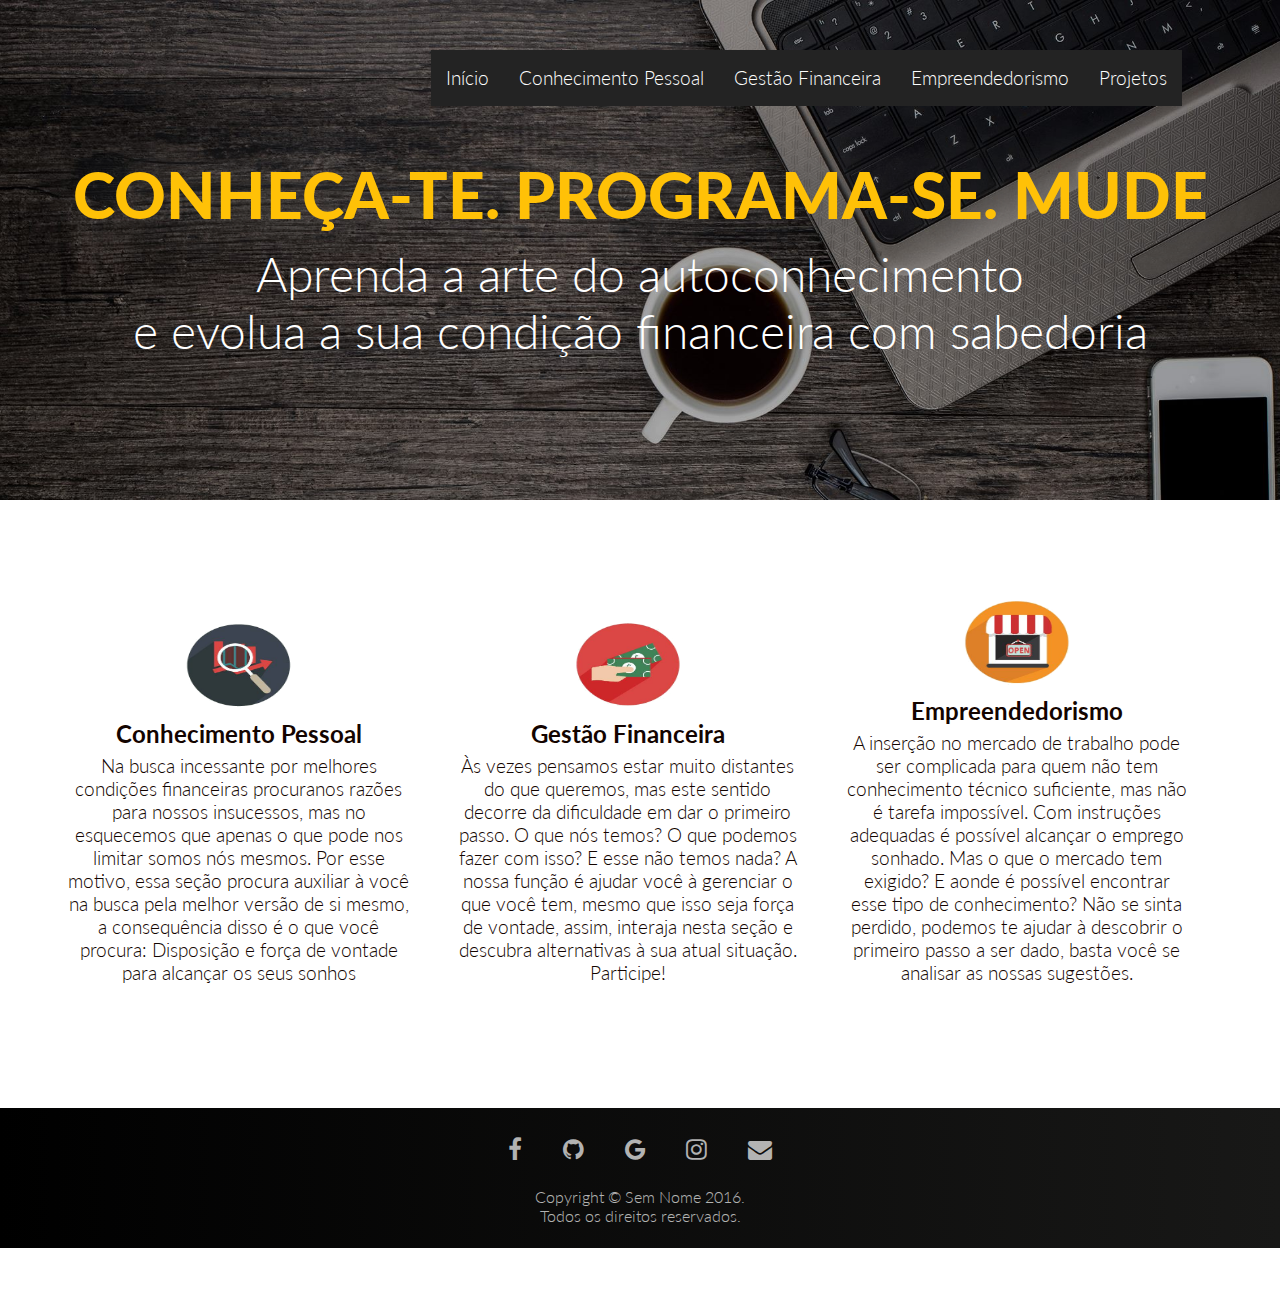
==== index.html @ 1a306709 "Primeiro commit" ====
<!DOCTYPE html>
<html lang="pt-br">
	<head>
		<meta charset="utf-8">
		<meta name="viewport" content="width=device-width, initial-scale=1"/>
		<title>Plataforma Ajuda+</title>
		<meta name="description" content="Site pessoal Osmir Mariano, Cientista da Computação"/>
		<meta name="keywords" content="Artigos, Projetos"/>
		<meta name="robots" content="index, follow"/>
		<meta name="author" content="Osmir Mariano"/>
		<link rel="stylesheet" href="css/style.css">
		<link rel="stylesheet" href="font-awesome/css/font-awesome.min.css">
		<link href='https://fonts.googleapis.com/css?family=Lato:400,300,700' rel='stylesheet' type='text/css'>
		<!-- Alterar foto ainda-->
		<link rel="icon"  href="img/icon.png">

		<!--
		<script src="scrollreveal/dist/scrollreveal.min.js"></script>
	    <script>
	      window.sr = ScrollReveal();
	      // Add class to <html> if ScrollReveal is supported
	      if (sr.isSupported()) {
	        document.documentElement.classList.add('sr');
	      }
	    </script>
		-->
	</head>
	<body>
		<div class="banner">
			<header class="cabecalho">
				<a href="index.html"></a><h1 class="logo"> Osmir Custódio Mariano</h1></a>
				<button class="btn-menu"> <i class="fa fa-bars fa-lg" aria-hidden="true"></i>
				</button>
				<nav class="menu">
					<a class="btn-close"><i class="fa fa-times"></i></a>
					<ul>
						<li><a href="index.html">Início</a></li>
						<li><a href="conhecimento.html">Conhecimento Pessoal</a></li>
						<li><a href="gestao.html">Gestão Financeira</a></li>
						<li><a href="empreendedorismo.html">Empreendedorismo</a></li>
						<li><a href="projetos.html">Projetos</a></li>
					</ul>
				</nav>
			</header>


			<div class="title" >
				<h2>CONHEÇA-TE. PROGRAMA-SE. MUDE</h2>
				<h3>Aprenda a arte do autoconhecimento<br> 
				e evolua a sua condição financeira com sabedoria</h3>
			</div>		

		</div>

		<main class="servicos">
			<article class="servico">
				<a href="#"><img src="img/conhecimento.png" alt="Conhecimento Pessoal"></a>
				<div class="inner">
					<a href="#">Conhecimento Pessoal</a>
					<h4>Na busca incessante por melhores condições financeiras procuranos razões para nossos insucessos, mas no esquecemos que apenas o que pode nos limitar somos nós mesmos. Por esse motivo, essa seção procura auxiliar à você na busca pela melhor versão de si mesmo, a consequência disso é o que você procura: Disposição e força de vontade para alcançar os seus sonhos</h4>
				</div>
				<!--<button class="btn btn-leiaMais">Leia mais<i class="fa fa-arrow-circle-right"></i></button> -->
			</article>

			<article class="servico">
				<a href="#"><img src="img/gestao.png" alt="Gestão Financeira"></a>
				<div class="inner">
					<a href="#">Gestão Financeira</a>
					<h4>Às vezes pensamos estar muito distantes do que queremos, mas este sentido decorre da dificuldade em dar o primeiro passo. O que nós temos? O que podemos fazer com isso? E esse não temos nada? A nossa função é ajudar você à gerenciar o que você tem, mesmo que isso seja força de vontade, assim, interaja nesta seção e descubra alternativas à sua atual situação. Participe!</h4>
				</div>
				<!--<button class="btn btn-leiaMais">Leia mais<i class="fa fa-arrow-circle-right"></i></button> -->
			</article>

			<article class="servico">
				<a href="#"><img src="img/empreendedorismo.png" alt="Desenvolvimento Web"></a>
				<div class="inner">
					<a href="#">Empreendedorismo</a>
					<h4>A inserção no mercado de trabalho pode ser complicada para quem não tem conhecimento técnico suficiente, mas não é tarefa impossível. Com instruções adequadas é possível alcançar o emprego sonhado. Mas o que o mercado tem exigido? E aonde é possível encontrar esse tipo de conhecimento? Não se sinta perdido, podemos te ajudar à descobrir o primeiro passo a ser dado, basta você se analisar as nossas sugestões.</h4>
				</div>
				<!--<button class="btn btn-leiaMais">Leia mais<i class="fa fa-arrow-circle-right"></i></button> -->
			</article>
		</main>

		<!-- RODAPÉ -->
		<footer class="rodape">
			<div class="social-icons">
				<a href="#" target="_blank"><i class="fa fa-facebook"></i></a>
				<a href="#" target="_blank"><i class="fa fa-github" ></i></a>
				<a href="#" target="_blank"><i class="fa fa-google"></i></a>
				<a href="#" target="_blank"><i class="fa fa-instagram"></i></a>
				<a href="#" target="_blank"><i class="fa fa-envelope"></i></a>
			</div>
			<p class="copyright">Copyright &copy Sem Nome 2016. <br/>Todos os direitos reservados.</p>
		</footer>
		<!-- JQUERY -->
		<script src="https://code.jquery.com/jquery-3.1.0.min.js"></script>
		<script>
			$(".btn-menu").click(function(){
				$(".menu").show();
			});

			$(".btn-close").click(function(){
				$(".menu").hide();
			});
		</script>

		<!-- JAVASCRIPT -->
		<script>
			jQuery("document").ready(function($){

		    var menu = $('.cabecalho');

		    $(window).scroll(function () {
		        if ($(this).scrollTop() > 136) {
		            menu.addClass("f-menu");
		        } else {
		            menu.removeClass("f-menu");
		        }
		    });
		});
		</script>
	</body>
</html>
---- css/style.css ----
/*========== RESET ==========*/
@import url('https://fonts.googleapis.com/css?family=Lato');
*{
	margin: 0;
	padding: 0;
	font-size: 100%;
	border: none;
	outline: none;
	font-weight: 300;
	box-sizing: border-box;
	font-family: 'Lato', sans-serif;
}

body{
	background-color: #CED1CC;
}

a{
	text-decoration: none;
}

img{
	max-width: 100%;
}

/* CABEÇALHO */
.logo{
	width: 75px;
	height: 75px;
	float: left;
	font-size: 0;
}

.btn-menu{
	width: 56px;
	height: 56px;
	float: right;
	text-align: center;
	color: #fff;
	cursor: pointer; 
	background-color: rgba(255,193,7, .8);
    
}

/* MENU */
.btn-close{
	font-size: 1.5em;
	color: #fff;
	float: right;
	cursor: pointer;
	margin: 2% 3% 0 0; 
}

.menu{
	display: none ;
	width: 100%;
	height: 100%;
	position: fixed;
	background-color: rgba(0,0,0,.9);
	top: 0;
	left: 0;
}

.menu ul {
	width: 100%;
	float: left;
	text-align: center;
	font-weight: 700;
}

.menu li{
	padding: 1.5%;
}

.menu li a{
	font-size: 2em;
	color: #fff;
	padding: 1.5% 3%;
}

.menu li a:hover{
	border: 1px solid #FFC107;
}

/* BANNER */
.banner{
	width: 100%;
	height: 500px;
	float: left;
	text-align: center;
	padding: 3% 4%;
	background: url(../img/principal2.jpg) no-repeat fixed; 
	background-size: cover; 
	background-attachment:  fixed;
	background-position: center;
}

.title{
	width: 100%;
}

.title h2{
	margin-top: 40%;
	font-size: 2.3em;
	color: #fff;
	font-weight: 700;
	text-shadow: 0 0 1em #4c4c4c;
	font-weight: 900;
    color: #FFC107;
}

.title h3{
	margin-top: 5%;
	margin-bottom: 5%;
	font-size: 1.5em;
	color: #fff;
}

.button{
	width: 95%;
	margin-top: 2%;
	margin: 0 auto;
}

.button i{
	float: right;
}

.btn {
	font-size: 1.2em;
	font-weight: 700;
	cursor: pointer;
	padding: 5%;
	border-radius: 10px;
	background-color: #76FF03;
}

.btn-saiba{
	width: 100%;
	text-align: center;
	color: white;
	margin-top: 2%;
	margin-bottom: 5%;
}

/* BANNER */
.servicos{
	background-color: white;
	width: 100%;
	height: 800px;
	float: left;
	padding: 3% 3%;
	text-align: center;

}

.servico{
	width: 100%;
	height: 300px;
	margin-top: 2%;
	
}

.servicos h1{
	font-size: 2em;
	text-align: center;
	color:black;
	font-weight: 700;
	margin-bottom: 2px;

}

.servico img{
    width: 20%;
    height: 40%;
	border-radius: 7px 7px 0 0;
	margin-top: 10%;
}

.inner{
	padding: 2%;
}

.inner a{
	font-size: 1.5em;
	color: #130400;
	font-weight: 700;
}

.inner h4{
	font-size: 1.2em;
	color: #130400;
	margin-top: 2%;
}

.inner p{
	margin-top: 6%;
	color:	#130400;
	line-height: 1.5em;
}



.btn-leiaMais{
	text-align: left;
	width: 50%;
	background-color: #76FF03;
	color: white;
	margin-top: 2%;
	margin-bottom: 5%;
	float: right;
}

.btn-leiaMais i{
	float: right;

}

/* RODAPÉ */
.rodape{
	width: 100%;
	float: left;
	padding: 3% 4%;
	text-align: center;
	background: linear-gradient(to right, black, #181817);
}

.social-icons a{
	font-size: 1.5em;
	color: rgba(255,255,255,0.7);
	margin-right: 3%;
}

.social-icons a:last-child{
	margin-right: 0;
}

.social-icons a:hover{
	color: rgb(255,255,255);
}

.copyright{
	margin-top: 2%;
	color: rgba(255,255,255,0.7);
}


/*========== MOBILE FIRST ==========*/
/*SMALL DEVICES - SMARTPHONES*/
@media screen and (min-width: 480px){
	.btn-saiba{
		font-size: 2em;
	}

	.servico {
		
		height: 220px;
	}

	.title h2{
		margin-top: 15%;
		font-size: 3.3em;
	}

	.title h3{
		margin-top: 5%;
		font-size: 2.3em;
	}
}

/*SMALL DEVICES - TABLETS*/
@media screen and (min-width: 768px){
	.button{
		width: 10%;
		margin-top: 2%;
		float: right;
		font-size: 0.8em;
	}

	.button i{
		float: right;
		
	}

	.servico {
		width: 40%;
		height: 220px;
		display: inline-block;
		margin-right: 2%;
	}

    .servico img{
        width: 40%;
        height: 40%;
        border-radius: 7px 7px 0 0;
        margin-top: 10%;
    }

	.servicos:nth-child(2){
		margin-right: 0;
	}

	.title h2{
		margin-top: 15%;
		font-size: 3.5em;
	}

	.title h3{
		margin-top: 5%;
		margin-bottom: 5%;
		font-size: 2.5em;
	}

	.logo{
		width: 100px;
		height: 100px;
		float: left;
		background: url(../img/logo-mobile.png) center center/100px no-repeat;
		margin-left: 5%;
		font-size: 0;
		margin-bottom: 5%; 
		margin-top: -2%;
	}
}

/*MEDIUM DEVICES - TABLETS & DESKTOPS*/
@media screen and (min-width: 960px){
	.title{
		margin: 0 auto;		
	}

	.title h2{
		font-size: 3.5em;
	}

	.title h3{
		font-size: 2.5em;
	}

	.buttons{
		width: 30%;
		float: right;
	}

	.servico{
		width: 20%;
	}

	.servicos:nth-child(2){
		margin-right: 2%;
	}

	.servicos:nth-child(3){
		margin-right: 0;
	}

	.btn-menu{
		display: none;
	}

	.btn-close{
		display: none;
	}

	.menu{
		width: auto;
		height: 56px;
		line-height: 56px;
		float: right;
		background-color: #f5f5f5;
	}

	.menu ul{
		background-color: black;
		display: inline-block;


	}
	.menu li{
		background-color: rgba(255,255,255,0.05);
		list-style: none;
		font-size: 1.2em;
		padding: 0;
		float: left;
		font-weight: 700;
	}

	.menu li a{
		color: #130400;
		font-size: 1em;
		padding: 15px;
		color: white;
	}

	.menu li a:hover{
		border: none;
		color: #76FF03;
		background-color: rgba(255,255,255,0.08);
	}

	.f-menu{ 
		z-index: 9999; 
		position: fixed; 
		left: 0; 
		top: 0; 
		width: 100%;
		background-color: rgb(0,0,0);
	}

    .rodape{
        width: 100%;
        margin-top: -15%;
    }
}

/*LARGE DEVICES - WIDE SCREENS*/
@media screen and (min-width: 1024px){
	.servico{
		width: 30%;
		height: 30%;
		text-align: center;
		margin-top: 2%;
	}

	.servicos{
		text-align: center;

	}

	.title h2{
		margin-top: 10%;
		margin-bottom: 1px;
		font-size: 4em;
	}

	.title h3{
		margin-top: 1%;
		font-size: 3em;
	}

	.f-menu{ 
		z-index: 9999; 
		position: fixed; 
		left: 0; 
		top: 0; 
		width: 100%;
		background-color: rgb(0,0,0);
	}

	.cabecalho{
		width: 100%;
		height: 100px;
		float: left;
		padding: 1% 4%;
	}


	.menu{
		float: right;
		display: inline-block;
		position: static;
	}

	.menu ul{
		display: inline-block;
		opacity: 0.9;
		float: left;
	}

	.menu li{
		background-color: rgba(255,255,255,0.05);
		list-style: none;
		font-size: 1.2em;
		padding: 0;
		float: left;
		font-weight: 700;
		top:0;
	}

	.menu li a{
		color: #130400;
		font-size: 1em;
		padding: 15px;
		color: white;
	}

	.menu li a:hover{
		border: none;
		color: #76FF03;
		background-color: rgba(255,255,255,0.08);
	}

    .servico img{
        width: 30%;
        height: 40%;
        border-radius: 7px 7px 0 0;
        margin-top: 10%;
    }

	/* RODAPÉ */
	.rodape{
		width: 100%;
		height: 140px;
		float: left;
		padding: 2% 2%;
		text-align: center;
		background: linear-gradient(to right, black, #181817);
	}
}
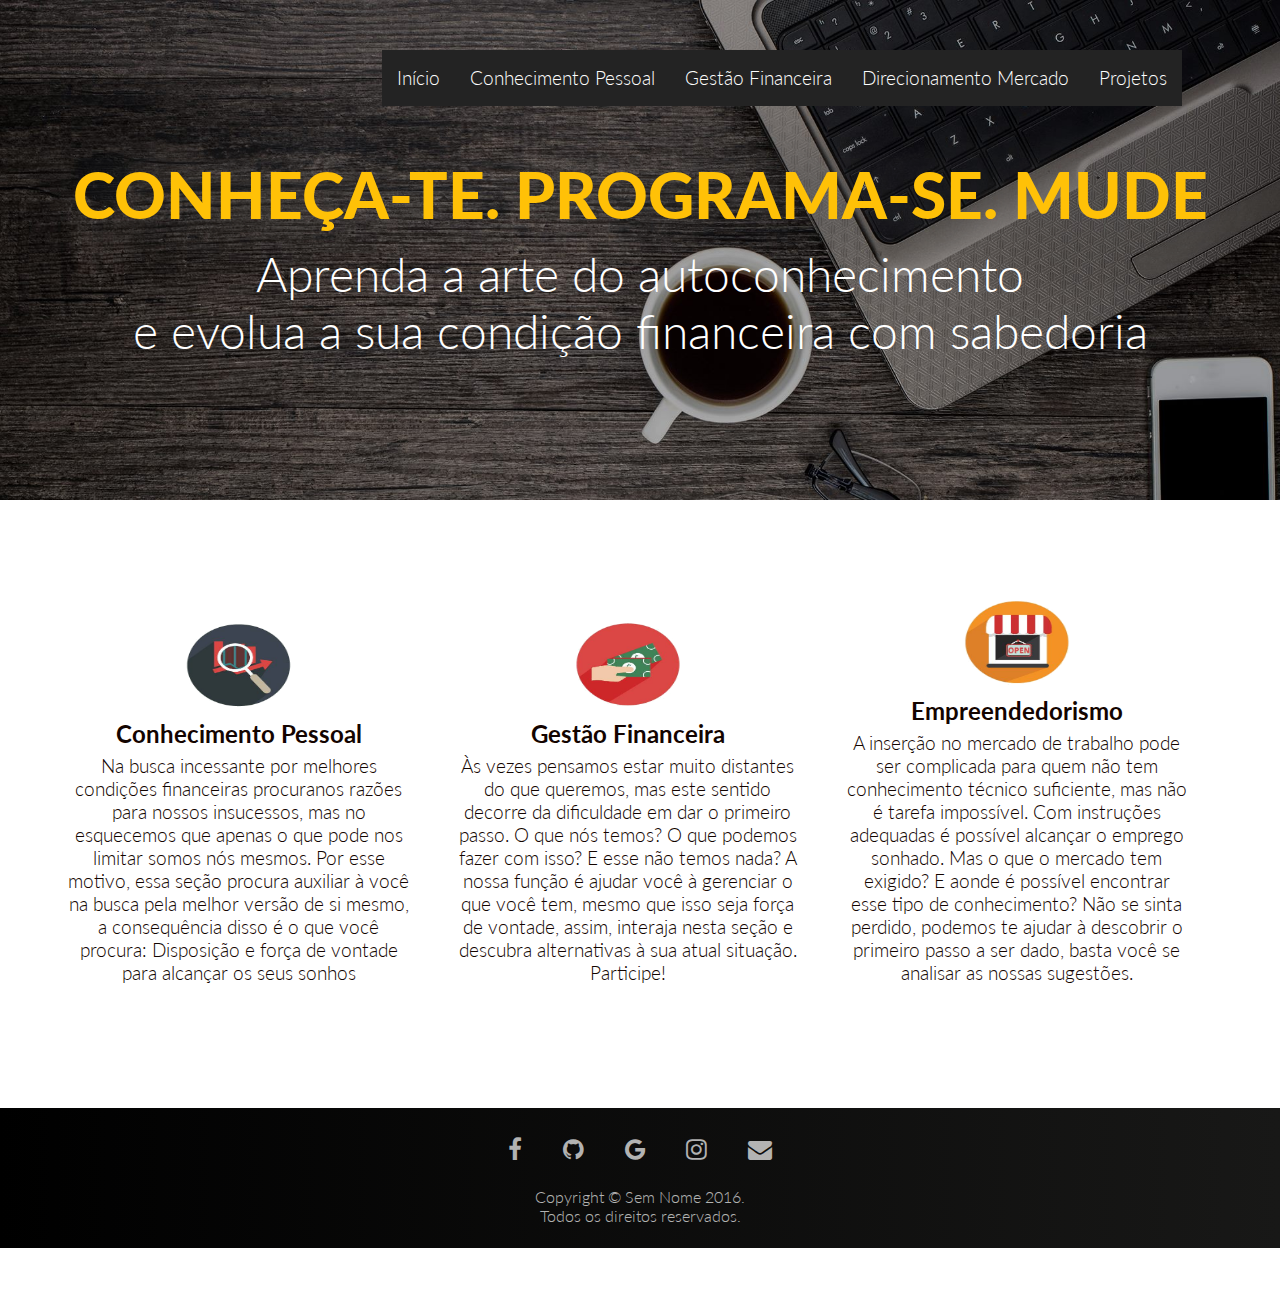
==== commit 9121dbc1: "Novas atualizações no design" ====
--- a/index.html
+++ b/index.html
@@ -13,22 +13,10 @@
 		<link href='https://fonts.googleapis.com/css?family=Lato:400,300,700' rel='stylesheet' type='text/css'>
 		<!-- Alterar foto ainda-->
 		<link rel="icon"  href="img/icon.png">
-
-		<!--
-		<script src="scrollreveal/dist/scrollreveal.min.js"></script>
-	    <script>
-	      window.sr = ScrollReveal();
-	      // Add class to <html> if ScrollReveal is supported
-	      if (sr.isSupported()) {
-	        document.documentElement.classList.add('sr');
-	      }
-	    </script>
-		-->
 	</head>
 	<body>
 		<div class="banner">
 			<header class="cabecalho">
-				<a href="index.html"></a><h1 class="logo"> Osmir Custódio Mariano</h1></a>
 				<button class="btn-menu"> <i class="fa fa-bars fa-lg" aria-hidden="true"></i>
 				</button>
 				<nav class="menu">
@@ -37,7 +25,7 @@
 						<li><a href="index.html">Início</a></li>
 						<li><a href="conhecimento.html">Conhecimento Pessoal</a></li>
 						<li><a href="gestao.html">Gestão Financeira</a></li>
-						<li><a href="empreendedorismo.html">Empreendedorismo</a></li>
+						<li><a href="empreendedorismo.html">Direcionamento Mercado</a></li>
 						<li><a href="projetos.html">Projetos</a></li>
 					</ul>
 				</nav>
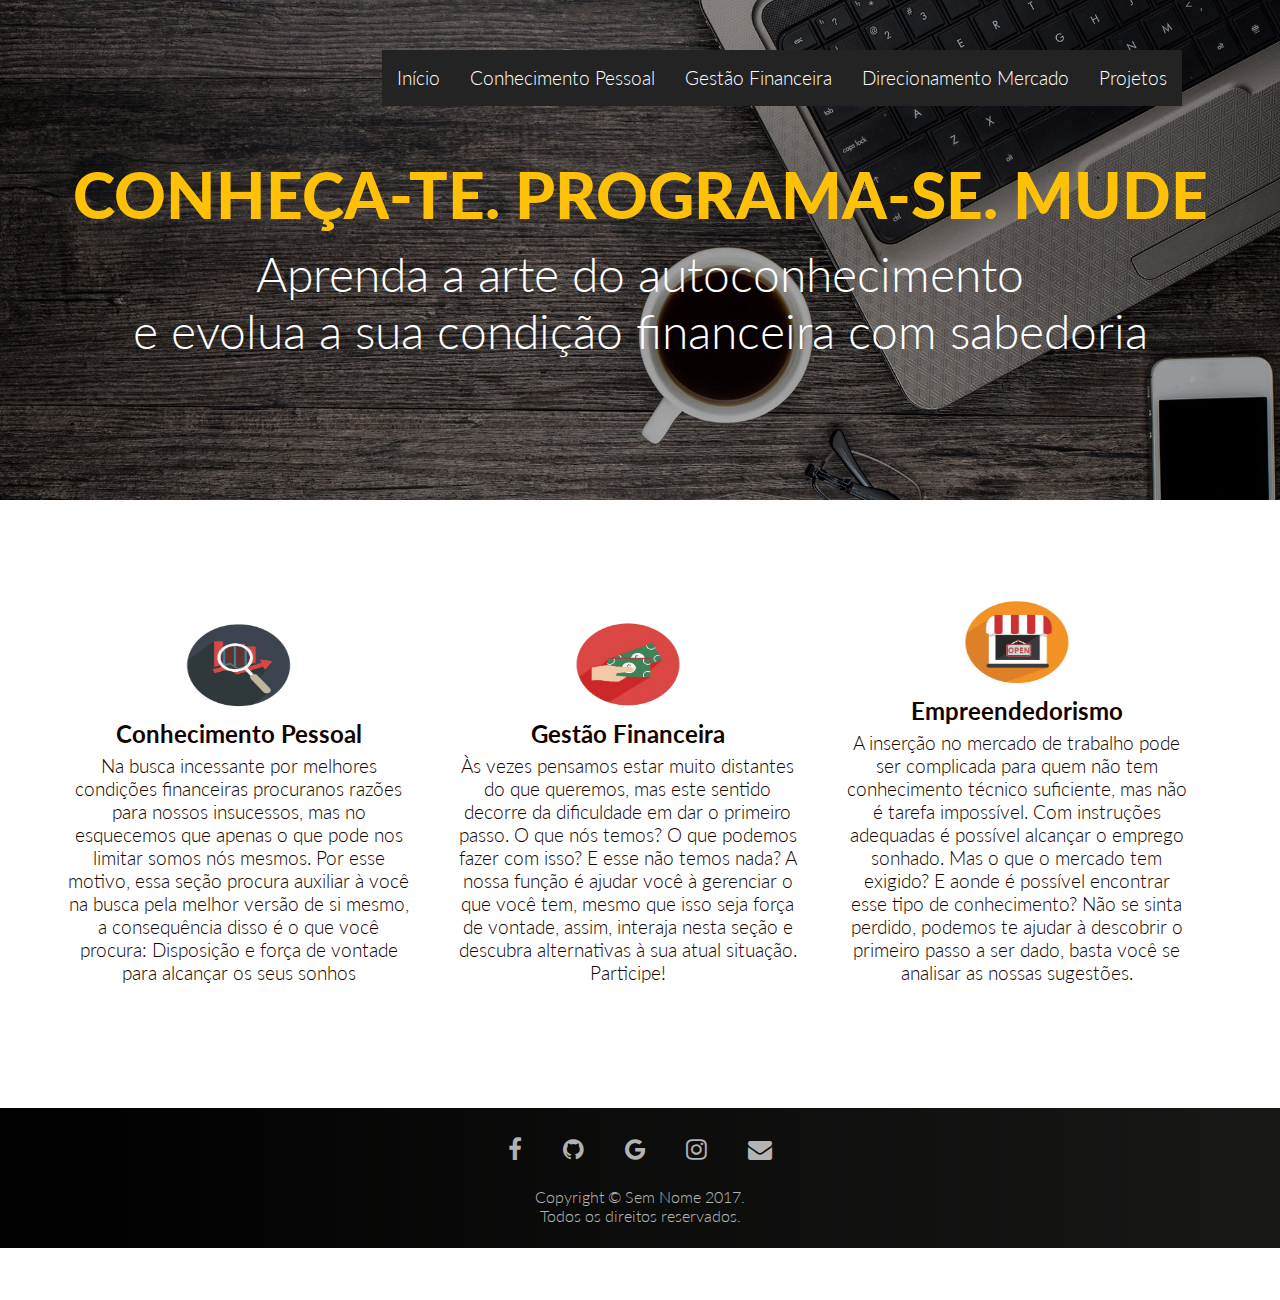
==== commit c1308283: "Novas atualizações" ====
--- a/index.html
+++ b/index.html
@@ -78,7 +78,7 @@
 				<a href="#" target="_blank"><i class="fa fa-instagram"></i></a>
 				<a href="#" target="_blank"><i class="fa fa-envelope"></i></a>
 			</div>
-			<p class="copyright">Copyright &copy Sem Nome 2016. <br/>Todos os direitos reservados.</p>
+			<p class="copyright">Copyright &copy Sem Nome 2017. <br/>Todos os direitos reservados.</p>
 		</footer>
 		<!-- JQUERY -->
 		<script src="https://code.jquery.com/jquery-3.1.0.min.js"></script>
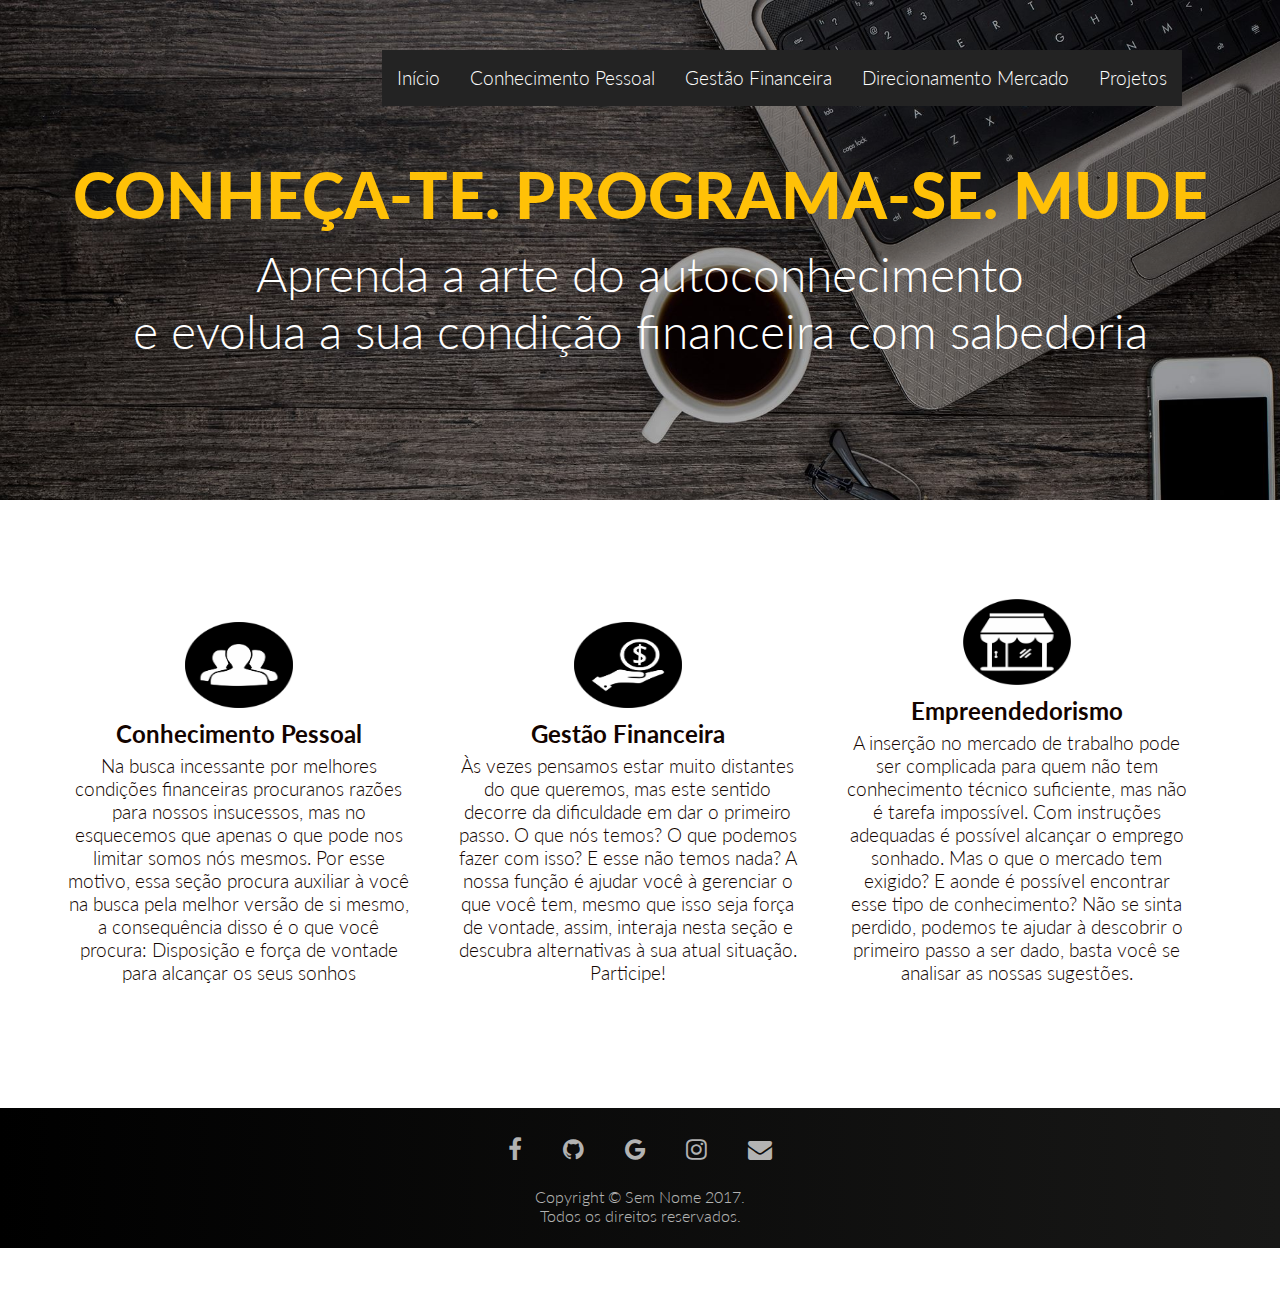
==== commit cd57b0dc: "Versão final" ====
--- a/index.html
+++ b/index.html
@@ -42,7 +42,7 @@
 
 		<main class="servicos">
 			<article class="servico">
-				<a href="#"><img src="img/conhecimento.png" alt="Conhecimento Pessoal"></a>
+				<a href="conhecimento.html"><img src="img/conhecimento.png" alt="Conhecimento Pessoal"></a>
 				<div class="inner">
 					<a href="#">Conhecimento Pessoal</a>
 					<h4>Na busca incessante por melhores condições financeiras procuranos razões para nossos insucessos, mas no esquecemos que apenas o que pode nos limitar somos nós mesmos. Por esse motivo, essa seção procura auxiliar à você na busca pela melhor versão de si mesmo, a consequência disso é o que você procura: Disposição e força de vontade para alcançar os seus sonhos</h4>
@@ -51,7 +51,7 @@
 			</article>
 
 			<article class="servico">
-				<a href="#"><img src="img/gestao.png" alt="Gestão Financeira"></a>
+				<a href="gestao.html"><img src="img/gestao.png" alt="Gestão Financeira"></a>
 				<div class="inner">
 					<a href="#">Gestão Financeira</a>
 					<h4>Às vezes pensamos estar muito distantes do que queremos, mas este sentido decorre da dificuldade em dar o primeiro passo. O que nós temos? O que podemos fazer com isso? E esse não temos nada? A nossa função é ajudar você à gerenciar o que você tem, mesmo que isso seja força de vontade, assim, interaja nesta seção e descubra alternativas à sua atual situação. Participe!</h4>
@@ -60,7 +60,7 @@
 			</article>
 
 			<article class="servico">
-				<a href="#"><img src="img/empreendedorismo.png" alt="Desenvolvimento Web"></a>
+				<a href="empreendedorismo.html"><img src="img/empreendedorismo.png" alt="Desenvolvimento Web"></a>
 				<div class="inner">
 					<a href="#">Empreendedorismo</a>
 					<h4>A inserção no mercado de trabalho pode ser complicada para quem não tem conhecimento técnico suficiente, mas não é tarefa impossível. Com instruções adequadas é possível alcançar o emprego sonhado. Mas o que o mercado tem exigido? E aonde é possível encontrar esse tipo de conhecimento? Não se sinta perdido, podemos te ajudar à descobrir o primeiro passo a ser dado, basta você se analisar as nossas sugestões.</h4>
